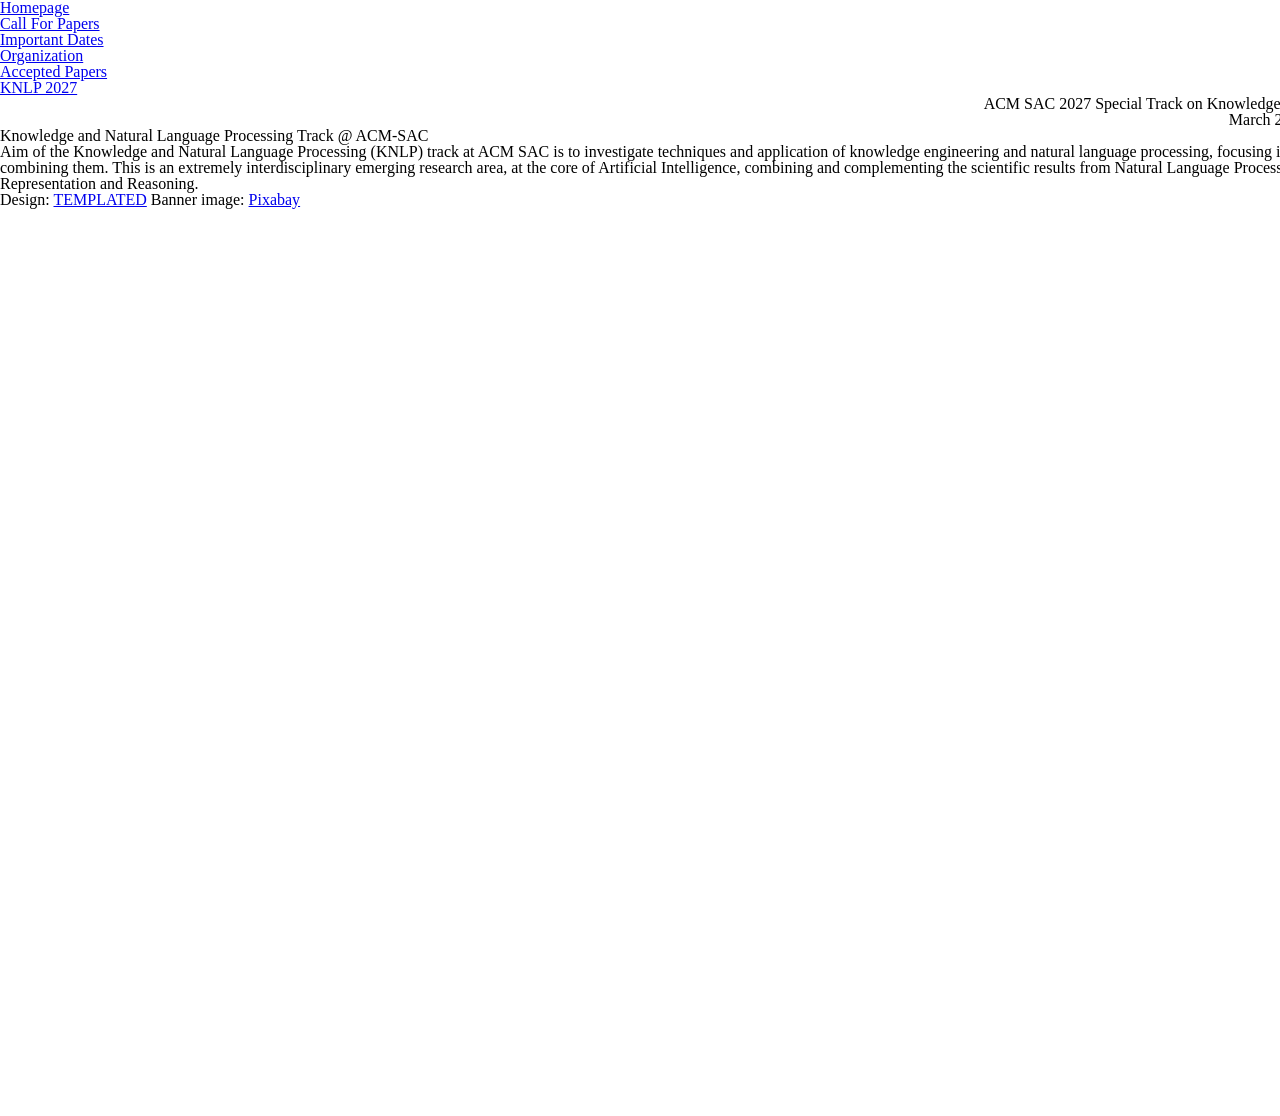
==== index.html @ 399a3861 "first commit" ====
<!DOCTYPE HTML>
<html>
	<head>
		<title>KNLP 2027 - SAC Special Track on Knowledge and Natural Language Processing</title>
		<meta http-equiv="content-type" content="text/html; charset=utf-8" />
		<meta name="description" content="" />
		<meta name="keywords" content="" />
		<link href='https://fonts.googleapis.com/css?family=Roboto:400,100,300,700,500,900' rel='stylesheet' type='text/css'>
		<script src="https://ajax.googleapis.com/ajax/libs/jquery/1.11.0/jquery.min.js"></script>
		<script src="js/skel.min.js"></script>
		<script src="js/skel-panels.min.js"></script>
		<script src="js/init.js"></script>
		<noscript>
			<link rel="stylesheet" href="css/skel-noscript.css" />
			<link rel="stylesheet" href="css/style.css" />
			<link rel="stylesheet" href="css/style-desktop.css" />
		</noscript>
	</head>
	<body class="homepage">

	<!-- Header -->
		<div id="header">
			<div id="nav-wrapper"> 
				<!-- Nav -->
				<nav id="nav">
					<ul>
						<li class="active"><a href="index.html">Homepage</a></li>
						<li><a href="call_for_papers.html">Call For Papers</a></li>
						<li><a href="important_dates.html">Important Dates</a></li>
						<li><a href="organization.html">Organization</a></li>
						<li><a href="programme.html">Accepted Papers</a></li>
					</ul>
				</nav>
			</div>
			<div class="container"> 
				
				<!-- Logo -->
				<div id="logo">
					<h1><a href="#">KNLP 2027</a></h1>
					<span class="tag"><p style="text-align: right; font-weight: 500">ACM SAC 2027 Special Track on Knowledge and Natural Language Processing<br />March 23-27, 2027 - Thessaloniki, Greece</p></span>
					
				</div>
			</div>
		</div>

	<!-- Featured -->
		<div id="featured">
			<div class="container">
				<div class="row">
				
				<header>
					<h2 style="text-align: left">Knowledge and Natural Language Processing Track @ ACM-SAC</h2>
				</header>
				<p>
Aim of the Knowledge and Natural Language Processing (KNLP) track at ACM SAC is to investigate techniques and application of knowledge engineering and natural language processing, focusing in particular on approaches combining them. This is an extremely interdisciplinary emerging research area, at the core of Artificial Intelligence, combining and complementing the scientific results from Natural Language Processing and Knowledge Representation and Reasoning.</p>

	<!-- Copyright -->
		<div id="copyright">
			<div class="container">
				Design: <a href="http://templated.co">TEMPLATED</a> Banner image: <a href="https://pixabay.com/it/illustrations/uomo-circuiti-5899201/">Pixabay</a>
			</div>
		</div>

	</body>
</html>
---- css/skel-noscript.css ----
/* Resets (http://meyerweb.com/eric/tools/css/reset/ | v2.0 | 20110126 | License: none (public domain)) */

	html,body,div,span,applet,object,iframe,h1,h2,h3,h4,h5,h6,p,blockquote,pre,a,abbr,acronym,address,big,cite,code,del,dfn,em,img,ins,kbd,q,s,samp,small,strike,strong,sub,sup,tt,var,b,u,i,center,dl,dt,dd,ol,ul,li,fieldset,form,label,legend,table,caption,tbody,tfoot,thead,tr,th,td,article,aside,canvas,details,embed,figure,figcaption,footer,header,hgroup,menu,nav,output,ruby,section,summary,time,mark,audio,video{margin:0;padding:0;border:0;font-size:100%;font:inherit;vertical-align:baseline;}article,aside,details,figcaption,figure,footer,header,hgroup,menu,nav,section{display:block;}body{line-height:1;}ol,ul{list-style:none;}blockquote,q{quotes:none;}blockquote:before,blockquote:after,q:before,q:after{content:'';content:none;}table{border-collapse:collapse;border-spacing:0;}body{-webkit-text-size-adjust:none}

/* Box Model */

	*, *:before, *:after {
		-moz-box-sizing: border-box;
		-webkit-box-sizing: border-box;
		-o-box-sizing: border-box;
		-ms-box-sizing: border-box;
		box-sizing: border-box;
	}

/* Container */

	body {
		min-width: 1200px;
	}

	.container {
		width: 1200px;
		margin-left: auto;
		margin-right: auto;
	}

	/* Modifiers */
	
		.container.small {
			width: 900px;
		}

		.container.big {
			width: 100%;
			max-width: 1500px;
			min-width: 1200px;
		}

/* Grid */

	/* Cells */

		.\31 2u { width: 100% }
		.\31 1u { width: 91.6666666667% }
		.\31 0u { width: 83.3333333333% }
		.\39 u { width: 75% }
		.\38 u { width: 66.6666666667% }
		.\37 u { width: 58.3333333333% }
		.\36 u { width: 50% }
		.\35 u { width: 41.6666666667% }
		.\34 u { width: 33.3333333333% }
		.\33 u { width: 25% }
		.\32 u { width: 16.6666666667% }
		.\31 u { width: 8.3333333333% }
		.\-11u { margin-left: 91.6666666667% }
		.\-10u { margin-left: 83.3333333333% }
		.\-9u { margin-left: 75% }
		.\-8u { margin-left: 66.6666666667% }
		.\-7u { margin-left: 58.3333333333% }
		.\-6u { margin-left: 50% }
		.\-5u { margin-left: 41.6666666667% }
		.\-4u { margin-left: 33.3333333333% }
		.\-3u { margin-left: 25% }
		.\-2u { margin-left: 16.6666666667% }
		.\-1u { margin-left: 8.3333333333% }

		.row > * {
			padding: 50px 0 0 50px;
			float: left;
			-moz-box-sizing: border-box;
			-webkit-box-sizing: border-box;
			-o-box-sizing: border-box;
			-ms-box-sizing: border-box;
			box-sizing: border-box;
		}

		.row + .row > * {
			padding-top: 50px;
		}

		.row {
			margin-left: -50px;
		}

	/* Rows */

		.row:after {
			content: '';
			display: block;
			clear: both;
			height: 0;
		}

		.row:first-child > * {
			padding-top: 0;
		}

		.row > * {
			padding-top: 0;
		}

		/* Modifiers */

			/* Flush */

				.row.flush {
					margin-left: 0;
				}

				.row.flush > * {
					padding: 0 !important;
				}

			/* Quarter */

				.row.quarter > * {
					padding: 12.5px 0 0 12.5px;
				}

				.row.quarter + .row.quarter > * {
					padding-top: 12.5px;
				}

				.row.quarter {
					margin-left: -12.5px;
				}

			/* Half */

				.row.half > * {
					padding: 25px 0 0 25px;
				}

				.row.half + .row.half > * {
					padding-top: 25px;
				}

				.row.half {
					margin-left: -25px;
				}

			/* One and (a) Half */

				.row.oneandhalf > * {
					padding: 75px 0 0 75px;
				}

				.row.oneandhalf + .row.oneandhalf > * {
					padding-top: 75px;
				}

				.row.oneandhalf {
					margin-left: -75px;
				}

			/* Double */

				.row.double > * {
					padding: 100px 0 0 100px;
				}

				.row.double + .row.double > * {
					padding-top: 100px;
				}

				.row.double {
					margin-left: -100px;
				}
---- css/style.css ----
/*
	Linear by TEMPLATED
    templated.co @templatedco
    Released for free under the Creative Commons Attribution 3.0 license (templated.co/license)
*/

@charset 'UTF-8';

@font-face{font-family:'FontAwesome';src:url('font/fontawesome-webfont.eot?v=4.0.1');src:url('font/fontawesome-webfont.eot?#iefix&v=4.0.1') format('embedded-opentype'),url('font/fontawesome-webfont.woff?v=4.0.1') format('woff'),url('font/fontawesome-webfont.ttf?v=4.0.1') format('truetype'),url('font/fontawesome-webfont.svg?v=4.0.1#fontawesomeregular') format('svg');font-weight:normal;font-style:normal}

/*********************************************************************************/
/* Basic                                                                         */
/*********************************************************************************/

	body
	{
		margin: 0;
		padding: 0;
		background: #161616;
	}

	body,input,textarea,select
	{
		font-family: 'Roboto', sans-serif;
		font-size: 11pt;
		font-weight: 300;
		line-height: 1.75em;
		color: #222;
	}

	h1,h2,h3,h4,h5,h6
	{
		font-weight: 350;
		color: #444;
	}
	
		h2
		{
			letter-spacing: -0.025em;
			line-height: 1.2;
		}
	
		h1 a, h2 a, h3 a, h4 a, h5 a, h6 a
		{
			color: inherit;
			text-decoration: none;
		}
		
	strong, b
	{
		font-weight: 500;
		color: #000000;
	}
	
	em, i
	{
		font-style: italic;
	}

	a
	{
		text-decoration: none;
		color: #80BA8E;
	}
	
	a:hover
	{
		text-decoration: underline;
	}

	sub
	{
		position: relative;
		top: 0.5em;
		font-size: 0.8em;
	}
	
	sup
	{
		position: relative;
		top: -0.5em;
		font-size: 0.8em;
	}
	
	hr
	{
		border: 0;
		border-top: solid 1px #ddd;
		margin: 6em 0 0 0;
		padding: 6em 0 0 0;
	}
	
	blockquote
	{
		border-left: solid 0.5em #ddd;
		padding: 1em 0 1em 2em;
		font-style: italic;
	}
	
	p, ul, ol, dl, table
	{
		margin-bottom: 1em;
	}

	header
	{
		margin-bottom: 1.6em;
	}
	
		header h2
		{
		}

		header .byline
		{
			display: block;
			margin: 1.5em 0 0 0;
			padding: 0 0 0.5em 0;
		}
		
	footer
	{
		margin-top: 1em;
	}

	br.clear
	{
		clear: both;
	}

	.pennant
	{
		color: #bbb;
	}

	/* Sections/Articles */
	
		section,
		article
		{
			margin-bottom: 3em;
		}
		
		section > :last-child,
		article > :last-child
		{
			margin-bottom: 0;
		}

		section:last-child,
		article:last-child
		{
			margin-bottom: 0;
		}

		.row > section,
		.row > article
		{
			margin-bottom: 0;
		}

	/* Images */

		.image
		{
			display: inline-block;
		}
		
			.image img
			{
				display: block;
				width: 100%;
			}

			.image.featured
			{
				display: block;
				width: 100%;
				margin: 0 0 2em 0;
			}
			
			.image.full
			{
				display: block;
				width: 100%;
				margin-bottom: 2em;
			}
			
			.image.left
			{
				float: left;
				margin: 0 2em 2em 0;
			}
			
			.image.centered
			{
				display: block;
				margin: 0 0 2em 0;
			}

				.image.centered img
				{
					margin: 0 auto;
					width: auto;
				}

	/* Lists */

		ul.default
		{
			margin: 0;
			padding: 0em 0em 1.5em 0em;
			list-style-type: square;
 			list-style-position: outside;
			list-style-image: none;
		}
		
			ul.default li
			{
				padding: 0.60em 0em;
				font-size: 0.95em;
				border-top: 1px solid;
				border-color: rgba(0,0,0,.1);
				list-style-type: square;
 				list-style-position: outside;
				list-style-image: none;
			}		
		
			ul.default li:first-child
			{
				padding-top: 0;
				border-top: none;
				list-style-type: square;
 				list-style-position: outside;
				list-style-image: none;
			}
	
			ul.default 
			{
				list-style-type: square;
	 			list-style-position: outside;
				list-style-image: none;
			}
		
		ul.style li {
			margin: 0;
			padding: 2em 0em 1.5em 0em;
			border-top: 1px solid;
			border-color: rgba(0,0,0,.1);
			list-style-type: square;
 			list-style-position: outside;
			list-style-image: none;
		}
		
		ul.style li:first-child
		{
			padding-top: 0;
			border-top: none;
			list-style-type: square;
 			list-style-position: outside;
			list-style-image: none;
		}
		
		ul.style img {
			float: left;
			margin-right: 20px;
		}
		
		ul.style a {
			color: #434343;
		}
		
		ul.style .posted {
			padding: 0em 0em 1em 0em;
			letter-spacing: 1px;
			text-transform: uppercase;
			font-size: 8pt;
			color: #A2A2A2;
			list-style-type: square;
 			list-style-position: outside;
			list-style-image: none;
		}
		
		ul.style .first {
			padding-top: 0px;
			border-top: none;
			list-style-type: square;
 			list-style-position: outside;
			list-style-image: none;
		}
							

	/* Buttons */
		
	.button
	{
		position: relative;
		display: inline-block;
		background: #80BA8E;
		padding: 0.8em 2em;
		text-decoration: none !important;
		font-size: 1.2em;
		font-weight: 300;
		color: #FFF !important;
		-moz-transition: color 0.35s ease-in-out, background-color 0.35s ease-in-out;
		-webkit-transition: color 0.35s ease-in-out, background-color 0.35s ease-in-out;
		-o-transition: color 0.35s ease-in-out, background-color 0.35s ease-in-out;
		-ms-transition: color 0.35s ease-in-out, background-color 0.35s ease-in-out;
		transition: color 0.35s ease-in-out, background-color 0.35s ease-in-out;
		text-align: center;
		border-radius: 0.25em;
	}

	.button:hover
	{
		background: #70AA7E;
		color: #FFF !important;
	}

/*********************************************************************************/
/* Icons                                                                         */
/* Powered by Font Awesome by Dave Gandy | http://fontawesome.io                 */
/* Licensed under the SIL OFL 1.1 (font), MIT (CSS)                              */
/*********************************************************************************/

	.fa
	{
		text-decoration: none;
	}

		.fa.solo
		{
		}
		
			.fa.solo span
			{
				display: none;
			}

		.fa:before
		{
			display:inline-block;
			font-family: FontAwesome;
			font-size: 1.25em;
			text-decoration: none;
			font-style: normal;
			font-weight: normal;
			line-height: 1;
			-webkit-font-smoothing:antialiased;
			-moz-osx-font-smoothing:grayscale;
		}

		.fa-lg{font-size:1.3333333333333333em;line-height:.75em;vertical-align:-15%}
		.fa-2x{font-size:2em}
		.fa-3x{font-size:3em}
		.fa-4x{font-size:4em}
		.fa-5x{font-size:5em}
		.fa-fw{width:1.2857142857142858em;text-align:center}
		.fa-ul{padding-left:0;margin-left:2.142857142857143em;list-style-type:none}.fa-ul>li{position:relative}
		.fa-li{position:absolute;left:-2.142857142857143em;width:2.142857142857143em;top:.14285714285714285em;text-align:center}.fa-li.fa-lg{left:-1.8571428571428572em}
		.fa-border{padding:.2em .25em .15em;border:solid .08em #eee;border-radius:.1em}
		.pull-right{float:right}
		.pull-left{float:left}
		.fa.pull-left{margin-right:.3em}
		.fa.pull-right{margin-left:.3em}
		.fa-spin{-webkit-animation:spin 2s infinite linear;-moz-animation:spin 2s infinite linear;-o-animation:spin 2s infinite linear;animation:spin 2s infinite linear}
		@-moz-keyframes spin{0%{-moz-transform:rotate(0deg)} 100%{-moz-transform:rotate(359deg)}}@-webkit-keyframes spin{0%{-webkit-transform:rotate(0deg)} 100%{-webkit-transform:rotate(359deg)}}@-o-keyframes spin{0%{-o-transform:rotate(0deg)} 100%{-o-transform:rotate(359deg)}}@-ms-keyframes spin{0%{-ms-transform:rotate(0deg)} 100%{-ms-transform:rotate(359deg)}}@keyframes spin{0%{transform:rotate(0deg)} 100%{transform:rotate(359deg)}}.fa-rotate-90{filter:progid:DXImageTransform.Microsoft.BasicImage(rotation=1);-webkit-transform:rotate(90deg);-moz-transform:rotate(90deg);-ms-transform:rotate(90deg);-o-transform:rotate(90deg);transform:rotate(90deg)}
		.fa-rotate-180{filter:progid:DXImageTransform.Microsoft.BasicImage(rotation=2);-webkit-transform:rotate(180deg);-moz-transform:rotate(180deg);-ms-transform:rotate(180deg);-o-transform:rotate(180deg);transform:rotate(180deg)}
		.fa-rotate-270{filter:progid:DXImageTransform.Microsoft.BasicImage(rotation=3);-webkit-transform:rotate(270deg);-moz-transform:rotate(270deg);-ms-transform:rotate(270deg);-o-transform:rotate(270deg);transform:rotate(270deg)}
		.fa-flip-horizontal{filter:progid:DXImageTransform.Microsoft.BasicImage(rotation=0, mirror=1);-webkit-transform:scale(-1, 1);-moz-transform:scale(-1, 1);-ms-transform:scale(-1, 1);-o-transform:scale(-1, 1);transform:scale(-1, 1)}
		.fa-flip-vertical{filter:progid:DXImageTransform.Microsoft.BasicImage(rotation=2, mirror=1);-webkit-transform:scale(1, -1);-moz-transform:scale(1, -1);-ms-transform:scale(1, -1);-o-transform:scale(1, -1);transform:scale(1, -1)}
		.fa-stack{position:relative;display:inline-block;width:2em;height:2em;line-height:2em;vertical-align:middle}
		.fa-stack-1x,.fa-stack-2x{position:absolute;left:0;width:100%;text-align:center}
		.fa-stack-1x{line-height:inherit}
		.fa-stack-2x{font-size:2em}
		.fa-inverse{color:#fff}
		.fa-glass:before{content:"\f000"}
		.fa-music:before{content:"\f001"}
		.fa-search:before{content:"\f002"}
		.fa-envelope-o:before{content:"\f003"}
		.fa-heart:before{content:"\f004"}
		.fa-star:before{content:"\f005"}
		.fa-star-o:before{content:"\f006"}
		.fa-user:before{content:"\f007"}
		.fa-film:before{content:"\f008"}
		.fa-th-large:before{content:"\f009"}
		.fa-th:before{content:"\f00a"}
		.fa-th-list:before{content:"\f00b"}
		.fa-check:before{content:"\f00c"}
		.fa-times:before{content:"\f00d"}
		.fa-search-plus:before{content:"\f00e"}
		.fa-search-minus:before{content:"\f010"}
		.fa-power-off:before{content:"\f011"}
		.fa-signal:before{content:"\f012"}
		.fa-gear:before,.fa-cog:before{content:"\f013"}
		.fa-trash-o:before{content:"\f014"}
		.fa-home:before{content:"\f015"}
		.fa-file-o:before{content:"\f016"}
		.fa-clock-o:before{content:"\f017"}
		.fa-road:before{content:"\f018"}
		.fa-download:before{content:"\f019"}
		.fa-arrow-circle-o-down:before{content:"\f01a"}
		.fa-arrow-circle-o-up:before{content:"\f01b"}
		.fa-inbox:before{content:"\f01c"}
		.fa-play-circle-o:before{content:"\f01d"}
		.fa-rotate-right:before,.fa-repeat:before{content:"\f01e"}
		.fa-refresh:before{content:"\f021"}
		.fa-list-alt:before{content:"\f022"}
		.fa-lock:before{content:"\f023"}
		.fa-flag:before{content:"\f024"}
		.fa-headphones:before{content:"\f025"}
		.fa-volume-off:before{content:"\f026"}
		.fa-volume-down:before{content:"\f027"}
		.fa-volume-up:before{content:"\f028"}
		.fa-qrcode:before{content:"\f029"}
		.fa-barcode:before{content:"\f02a"}
		.fa-tag:before{content:"\f02b"}
		.fa-tags:before{content:"\f02c"}
		.fa-book:before{content:"\f02d"}
		.fa-bookmark:before{content:"\f02e"}
		.fa-print:before{content:"\f02f"}
		.fa-camera:before{content:"\f030"}
		.fa-font:before{content:"\f031"}
		.fa-bold:before{content:"\f032"}
		.fa-italic:before{content:"\f033"}
		.fa-text-height:before{content:"\f034"}
		.fa-text-width:before{content:"\f035"}
		.fa-align-left:before{content:"\f036"}
		.fa-align-center:before{content:"\f037"}
		.fa-align-right:before{content:"\f038"}
		.fa-align-justify:before{content:"\f039"}
		.fa-list:before{content:"\f03a"}
		.fa-dedent:before,.fa-outdent:before{content:"\f03b"}
		.fa-indent:before{content:"\f03c"}
		.fa-video-camera:before{content:"\f03d"}
		.fa-picture-o:before{content:"\f03e"}
		.fa-pencil:before{content:"\f040"}
		.fa-map-marker:before{content:"\f041"}
		.fa-adjust:before{content:"\f042"}
		.fa-tint:before{content:"\f043"}
		.fa-edit:before,.fa-pencil-square-o:before{content:"\f044"}
		.fa-share-square-o:before{content:"\f045"}
		.fa-check-square-o:before{content:"\f046"}
		.fa-move:before{content:"\f047"}
		.fa-step-backward:before{content:"\f048"}
		.fa-fast-backward:before{content:"\f049"}
		.fa-backward:before{content:"\f04a"}
		.fa-play:before{content:"\f04b"}
		.fa-pause:before{content:"\f04c"}
		.fa-stop:before{content:"\f04d"}
		.fa-forward:before{content:"\f04e"}
		.fa-fast-forward:before{content:"\f050"}
		.fa-step-forward:before{content:"\f051"}
		.fa-eject:before{content:"\f052"}
		.fa-chevron-left:before{content:"\f053"}
		.fa-chevron-right:before{content:"\f054"}
		.fa-plus-circle:before{content:"\f055"}
		.fa-minus-circle:before{content:"\f056"}
		.fa-times-circle:before{content:"\f057"}
		.fa-check-circle:before{content:"\f058"}
		.fa-question-circle:before{content:"\f059"}
		.fa-info-circle:before{content:"\f05a"}
		.fa-crosshairs:before{content:"\f05b"}
		.fa-times-circle-o:before{content:"\f05c"}
		.fa-check-circle-o:before{content:"\f05d"}
		.fa-ban:before{content:"\f05e"}
		.fa-arrow-left:before{content:"\f060"}
		.fa-arrow-right:before{content:"\f061"}
		.fa-arrow-up:before{content:"\f062"}
		.fa-arrow-down:before{content:"\f063"}
		.fa-mail-forward:before,.fa-share:before{content:"\f064"}
		.fa-resize-full:before{content:"\f065"}
		.fa-resize-small:before{content:"\f066"}
		.fa-plus:before{content:"\f067"}
		.fa-minus:before{content:"\f068"}
		.fa-asterisk:before{content:"\f069"}
		.fa-exclamation-circle:before{content:"\f06a"}
		.fa-gift:before{content:"\f06b"}
		.fa-leaf:before{content:"\f06c"}
		.fa-fire:before{content:"\f06d"}
		.fa-eye:before{content:"\f06e"}
		.fa-eye-slash:before{content:"\f070"}
		.fa-warning:before,.fa-exclamation-triangle:before{content:"\f071"}
		.fa-plane:before{content:"\f072"}
		.fa-calendar:before{content:"\f073"}
		.fa-random:before{content:"\f074"}
		.fa-comment:before{content:"\f075"}
		.fa-magnet:before{content:"\f076"}
		.fa-chevron-up:before{content:"\f077"}
		.fa-chevron-down:before{content:"\f078"}
		.fa-retweet:before{content:"\f079"}
		.fa-shopping-cart:before{content:"\f07a"}
		.fa-folder:before{content:"\f07b"}
		.fa-folder-open:before{content:"\f07c"}
		.fa-resize-vertical:before{content:"\f07d"}
		.fa-resize-horizontal:before{content:"\f07e"}
		.fa-bar-chart-o:before{content:"\f080"}
		.fa-twitter-square:before{content:"\f081"}
		.fa-facebook-square:before{content:"\f082"}
		.fa-camera-retro:before{content:"\f083"}
		.fa-key:before{content:"\f084"}
		.fa-gears:before,.fa-cogs:before{content:"\f085"}
		.fa-comments:before{content:"\f086"}
		.fa-thumbs-o-up:before{content:"\f087"}
		.fa-thumbs-o-down:before{content:"\f088"}
		.fa-star-half:before{content:"\f089"}
		.fa-heart-o:before{content:"\f08a"}
		.fa-sign-out:before{content:"\f08b"}
		.fa-linkedin-square:before{content:"\f08c"}
		.fa-thumb-tack:before{content:"\f08d"}
		.fa-external-link:before{content:"\f08e"}
		.fa-sign-in:before{content:"\f090"}
		.fa-trophy:before{content:"\f091"}
		.fa-github-square:before{content:"\f092"}
		.fa-upload:before{content:"\f093"}
		.fa-lemon-o:before{content:"\f094"}
		.fa-phone:before{content:"\f095"}
		.fa-square-o:before{content:"\f096"}
		.fa-bookmark-o:before{content:"\f097"}
		.fa-phone-square:before{content:"\f098"}
		.fa-twitter:before{content:"\f099"}
		.fa-facebook:before{content:"\f09a"}
		.fa-github:before{content:"\f09b"}
		.fa-unlock:before{content:"\f09c"}
		.fa-credit-card:before{content:"\f09d"}
		.fa-rss:before{content:"\f09e"}
		.fa-hdd-o:before{content:"\f0a0"}
		.fa-bullhorn:before{content:"\f0a1"}
		.fa-bell:before{content:"\f0f3"}
		.fa-certificate:before{content:"\f0a3"}
		.fa-hand-o-right:before{content:"\f0a4"}
		.fa-hand-o-left:before{content:"\f0a5"}
		.fa-hand-o-up:before{content:"\f0a6"}
		.fa-hand-o-down:before{content:"\f0a7"}
		.fa-arrow-circle-left:before{content:"\f0a8"}
		.fa-arrow-circle-right:before{content:"\f0a9"}
		.fa-arrow-circle-up:before{content:"\f0aa"}
		.fa-arrow-circle-down:before{content:"\f0ab"}
		.fa-globe:before{content:"\f0ac"}
		.fa-wrench:before{content:"\f0ad"}
		.fa-tasks:before{content:"\f0ae"}
		.fa-filter:before{content:"\f0b0"}
		.fa-briefcase:before{content:"\f0b1"}
		.fa-fullscreen:before{content:"\f0b2"}
		.fa-group:before{content:"\f0c0"}
		.fa-chain:before,.fa-link:before{content:"\f0c1"}
		.fa-cloud:before{content:"\f0c2"}
		.fa-flask:before{content:"\f0c3"}
		.fa-cut:before,.fa-scissors:before{content:"\f0c4"}
		.fa-copy:before,.fa-files-o:before{content:"\f0c5"}
		.fa-paperclip:before{content:"\f0c6"}
		.fa-save:before,.fa-floppy-o:before{content:"\f0c7"}
		.fa-square:before{content:"\f0c8"}
		.fa-reorder:before{content:"\f0c9"}
		.fa-list-ul:before{content:"\f0ca"}
		.fa-list-ol:before{content:"\f0cb"}
		.fa-strikethrough:before{content:"\f0cc"}
		.fa-underline:before{content:"\f0cd"}
		.fa-table:before{content:"\f0ce"}
		.fa-magic:before{content:"\f0d0"}
		.fa-truck:before{content:"\f0d1"}
		.fa-pinterest:before{content:"\f0d2"}
		.fa-pinterest-square:before{content:"\f0d3"}
		.fa-google-plus-square:before{content:"\f0d4"}
		.fa-google-plus:before{content:"\f0d5"}
		.fa-money:before{content:"\f0d6"}
		.fa-caret-down:before{content:"\f0d7"}
		.fa-caret-up:before{content:"\f0d8"}
		.fa-caret-left:before{content:"\f0d9"}
		.fa-caret-right:before{content:"\f0da"}
		.fa-columns:before{content:"\f0db"}
		.fa-unsorted:before,.fa-sort:before{content:"\f0dc"}
		.fa-sort-down:before,.fa-sort-asc:before{content:"\f0dd"}
		.fa-sort-up:before,.fa-sort-desc:before{content:"\f0de"}
		.fa-envelope:before{content:"\f0e0"}
		.fa-linkedin:before{content:"\f0e1"}
		.fa-rotate-left:before,.fa-undo:before{content:"\f0e2"}
		.fa-legal:before,.fa-gavel:before{content:"\f0e3"}
		.fa-dashboard:before,.fa-tachometer:before{content:"\f0e4"}
		.fa-comment-o:before{content:"\f0e5"}
		.fa-comments-o:before{content:"\f0e6"}
		.fa-flash:before,.fa-bolt:before{content:"\f0e7"}
		.fa-sitemap:before{content:"\f0e8"}
		.fa-umbrella:before{content:"\f0e9"}
		.fa-paste:before,.fa-clipboard:before{content:"\f0ea"}
		.fa-lightbulb-o:before{content:"\f0eb"}
		.fa-exchange:before{content:"\f0ec"}
		.fa-cloud-download:before{content:"\f0ed"}
		.fa-cloud-upload:before{content:"\f0ee"}
		.fa-user-md:before{content:"\f0f0"}
		.fa-stethoscope:before{content:"\f0f1"}
		.fa-suitcase:before{content:"\f0f2"}
		.fa-bell-o:before{content:"\f0a2"}
		.fa-coffee:before{content:"\f0f4"}
		.fa-cutlery:before{content:"\f0f5"}
		.fa-file-text-o:before{content:"\f0f6"}
		.fa-building:before{content:"\f0f7"}
		.fa-hospital:before{content:"\f0f8"}
		.fa-ambulance:before{content:"\f0f9"}
		.fa-medkit:before{content:"\f0fa"}
		.fa-fighter-jet:before{content:"\f0fb"}
		.fa-beer:before{content:"\f0fc"}
		.fa-h-square:before{content:"\f0fd"}
		.fa-plus-square:before{content:"\f0fe"}
		.fa-angle-double-left:before{content:"\f100"}
		.fa-angle-double-right:before{content:"\f101"}
		.fa-angle-double-up:before{content:"\f102"}
		.fa-angle-double-down:before{content:"\f103"}
		.fa-angle-left:before{content:"\f104"}
		.fa-angle-right:before{content:"\f105"}
		.fa-angle-up:before{content:"\f106"}
		.fa-angle-down:before{content:"\f107"}
		.fa-desktop:before{content:"\f108"}
		.fa-laptop:before{content:"\f109"}
		.fa-tablet:before{content:"\f10a"}
		.fa-mobile-phone:before,.fa-mobile:before{content:"\f10b"}
		.fa-circle-o:before{content:"\f10c"}
		.fa-quote-left:before{content:"\f10d"}
		.fa-quote-right:before{content:"\f10e"}
		.fa-spinner:before{content:"\f110"}
		.fa-circle:before{content:"\f111"}
		.fa-mail-reply:before,.fa-reply:before{content:"\f112"}
		.fa-github-alt:before{content:"\f113"}
		.fa-folder-o:before{content:"\f114"}
		.fa-folder-open-o:before{content:"\f115"}
		.fa-expand-o:before{content:"\f116"}
		.fa-collapse-o:before{content:"\f117"}
		.fa-smile-o:before{content:"\f118"}
		.fa-frown-o:before{content:"\f119"}
		.fa-meh-o:before{content:"\f11a"}
		.fa-gamepad:before{content:"\f11b"}
		.fa-keyboard-o:before{content:"\f11c"}
		.fa-flag-o:before{content:"\f11d"}
		.fa-flag-checkered:before{content:"\f11e"}
		.fa-terminal:before{content:"\f120"}
		.fa-code:before{content:"\f121"}
		.fa-reply-all:before{content:"\f122"}
		.fa-mail-reply-all:before{content:"\f122"}
		.fa-star-half-empty:before,.fa-star-half-full:before,.fa-star-half-o:before{content:"\f123"}
		.fa-location-arrow:before{content:"\f124"}
		.fa-crop:before{content:"\f125"}
		.fa-code-fork:before{content:"\f126"}
		.fa-unlink:before,.fa-chain-broken:before{content:"\f127"}
		.fa-question:before{content:"\f128"}
		.fa-info:before{content:"\f129"}
		.fa-exclamation:before{content:"\f12a"}
		.fa-superscript:before{content:"\f12b"}
		.fa-subscript:before{content:"\f12c"}
		.fa-eraser:before{content:"\f12d"}
		.fa-puzzle-piece:before{content:"\f12e"}
		.fa-microphone:before{content:"\f130"}
		.fa-microphone-slash:before{content:"\f131"}
		.fa-shield:before{content:"\f132"}
		.fa-calendar-o:before{content:"\f133"}
		.fa-fire-extinguisher:before{content:"\f134"}
		.fa-rocket:before{content:"\f135"}
		.fa-maxcdn:before{content:"\f136"}
		.fa-chevron-circle-left:before{content:"\f137"}
		.fa-chevron-circle-right:before{content:"\f138"}
		.fa-chevron-circle-up:before{content:"\f139"}
		.fa-chevron-circle-down:before{content:"\f13a"}
		.fa-html5:before{content:"\f13b"}
		.fa-css3:before{content:"\f13c"}
		.fa-anchor:before{content:"\f13d"}
		.fa-unlock-o:before{content:"\f13e"}
		.fa-bullseye:before{content:"\f140"}
		.fa-ellipsis-horizontal:before{content:"\f141"}
		.fa-ellipsis-vertical:before{content:"\f142"}
		.fa-rss-square:before{content:"\f143"}
		.fa-play-circle:before{content:"\f144"}
		.fa-ticket:before{content:"\f145"}
		.fa-minus-square:before{content:"\f146"}
		.fa-minus-square-o:before{content:"\f147"}
		.fa-level-up:before{content:"\f148"}
		.fa-level-down:before{content:"\f149"}
		.fa-check-square:before{content:"\f14a"}
		.fa-pencil-square:before{content:"\f14b"}
		.fa-external-link-square:before{content:"\f14c"}
		.fa-share-square:before{content:"\f14d"}
		.fa-compass:before{content:"\f14e"}
		.fa-toggle-down:before,.fa-caret-square-o-down:before{content:"\f150"}
		.fa-toggle-up:before,.fa-caret-square-o-up:before{content:"\f151"}
		.fa-toggle-right:before,.fa-caret-square-o-right:before{content:"\f152"}
		.fa-euro:before,.fa-eur:before{content:"\f153"}
		.fa-gbp:before{content:"\f154"}
		.fa-dollar:before,.fa-usd:before{content:"\f155"}
		.fa-rupee:before,.fa-inr:before{content:"\f156"}
		.fa-cny:before,.fa-rmb:before,.fa-yen:before,.fa-jpy:before{content:"\f157"}
		.fa-ruble:before,.fa-rouble:before,.fa-rub:before{content:"\f158"}
		.fa-won:before,.fa-krw:before{content:"\f159"}
		.fa-bitcoin:before,.fa-btc:before{content:"\f15a"}
		.fa-file:before{content:"\f15b"}
		.fa-file-text:before{content:"\f15c"}
		.fa-sort-alpha-asc:before{content:"\f15d"}
		.fa-sort-alpha-desc:before{content:"\f15e"}
		.fa-sort-amount-asc:before{content:"\f160"}
		.fa-sort-amount-desc:before{content:"\f161"}
		.fa-sort-numeric-asc:before{content:"\f162"}
		.fa-sort-numeric-desc:before{content:"\f163"}
		.fa-thumbs-up:before{content:"\f164"}
		.fa-thumbs-down:before{content:"\f165"}
		.fa-youtube-square:before{content:"\f166"}
		.fa-youtube:before{content:"\f167"}
		.fa-xing:before{content:"\f168"}
		.fa-xing-square:before{content:"\f169"}
		.fa-youtube-play:before{content:"\f16a"}
		.fa-dropbox:before{content:"\f16b"}
		.fa-stack-overflow:before{content:"\f16c"}
		.fa-instagram:before{content:"\f16d"}
		.fa-flickr:before{content:"\f16e"}
		.fa-adn:before{content:"\f170"}
		.fa-bitbucket:before{content:"\f171"}
		.fa-bitbucket-square:before{content:"\f172"}
		.fa-tumblr:before{content:"\f173"}
		.fa-tumblr-square:before{content:"\f174"}
		.fa-long-arrow-down:before{content:"\f175"}
		.fa-long-arrow-up:before{content:"\f176"}
		.fa-long-arrow-left:before{content:"\f177"}
		.fa-long-arrow-right:before{content:"\f178"}
		.fa-apple:before{content:"\f179"}
		.fa-windows:before{content:"\f17a"}
		.fa-android:before{content:"\f17b"}
		.fa-linux:before{content:"\f17c"}
		.fa-dribbble:before{content:"\f17d"}
		.fa-skype:before{content:"\f17e"}
		.fa-foursquare:before{content:"\f180"}
		.fa-trello:before{content:"\f181"}
		.fa-female:before{content:"\f182"}
		.fa-male:before{content:"\f183"}
		.fa-gittip:before{content:"\f184"}
		.fa-sun-o:before{content:"\f185"}
		.fa-moon-o:before{content:"\f186"}
		.fa-archive:before{content:"\f187"}
		.fa-bug:before{content:"\f188"}
		.fa-vk:before{content:"\f189"}
		.fa-weibo:before{content:"\f18a"}
		.fa-renren:before{content:"\f18b"}
		.fa-pagelines:before{content:"\f18c"}
		.fa-stack-exchange:before{content:"\f18d"}
		.fa-arrow-circle-o-right:before{content:"\f18e"}
		.fa-arrow-circle-o-left:before{content:"\f190"}
		.fa-toggle-left:before,.fa-caret-square-o-left:before{content:"\f191"}
		.fa-dot-circle-o:before{content:"\f192"}
		.fa-wheelchair:before{content:"\f193"}
		.fa-vimeo-square:before{content:"\f194"}
		.fa-turkish-lira:before,.fa-try:before{content:"\f195"}
		.fa-fax:before{content:"\f1ac"}
		.fa-share-alt:before{content:"\f1e0"}
		.fa-cubes:before{content:"\f1b3"}

/*********************************************************************************/
/* Social Icon Styles                                                            */
/*********************************************************************************/

	ul.contact
	{
		padding: 1.5em 0 0 0;
		list-style: none;
		cursor: default;
	}
	
	ul.contact li
	{
		display: inline-block;
		margin: 0 1em;
	}
	
	ul.contact li span
	{
		display: none;
		margin: 0;
		padding: 0;
	}
	
	ul.contact li a
	{
		color: inherit;
		font-size: 1.75em;
		display: inline-block;
		-moz-transition: color 0.35s ease-in-out, background-color 0.35s ease-in-out;
		-webkit-transition: color 0.35s ease-in-out, background-color 0.35s ease-in-out;
		-o-transition: color 0.35s ease-in-out, background-color 0.35s ease-in-out;
		-ms-transition: color 0.35s ease-in-out, background-color 0.35s ease-in-out;
		transition: color 0.35s ease-in-out, background-color 0.35s ease-in-out;
	}
	
	ul.contact li a:hover
	{
		color: #fff;
	}

/*********************************************************************************/
/* Header                                                                        */
/*********************************************************************************/

	#header
	{
		position: relative;
		background: url(../images/header.jpg) no-repeat bottom center;
		background-attachment: fixed;
		background-size: cover;
		text-align: center;
	}
	
		#header:before
		{
			content: '';
			position: absolute;
			left: 0;
			top: 0;
			width: 100%;
			height: 100%;
			background: rgba(64,64,64,0.125);
		}

/*********************************************************************************/
/* Logo                                                                          */
/*********************************************************************************/

	#logo
	{
		position: relative;
		z-index: 1;
	}
	
		#logo h1
		{
			color: #FFF;
			text-align: right;
		}
	
		#logo a
		{
			display: block;
			text-decoration: none;
			font-weight: 400;
			line-height: 1em;
			font-size: 7em;
			color: #FFF;
			letter-spacing: -0.05em;
			margin: 0 0 0.125em 0;
			text-align: right;
		}
		
		#logo span
		{
			font-size: 1.4em;
			color: #FFF;
			text-align: right;
		}

/*********************************************************************************/
/* Nav                                                                           */
/*********************************************************************************/

	#nav
	{
	}

		#nav-wrapper
		{
			background: rgba(0,0,0,.1);
			position: absolute;
			top: 0;
			left: 0;
			width: 100%;
		}
		
		#nav > ul
		{
			margin: 0;
			padding: 0;
			text-align: right;
		}

		#nav > ul > li
		{
			display: inline-block;
			border-right: 1px solid;
			border-color: rgba(255,255,255,.1);
		}
		
			#nav > ul > li:last-child
			{
				padding-right: 0;
				border-right: none;
			}

			#nav > ul > li > a,
			#nav > ul > li > span
			{
				display: inline-block;
				padding: 1.5em 1.5em;
				letter-spacing: 0.06em;
				text-decoration: none;
				text-transform: uppercase;
				font-size: 1.1em;
				outline: 0;
				color: #FFF;
			}

			#nav li.active a
			{
				color: #FFF;
			}

			#nav > ul > li > ul
			{
				display: none;
			}
	
/*********************************************************************************/
/* Main                                                                          */
/*********************************************************************************/

	#main
	{
		position: relative;
		background: #fff;
	}
	
	.homepage #content
	{
		text-align: center;
	}
	
	.homepage #content header h2
	{
	}

	#sidebar h2
	{
		display: block;
		padding-bottom: 0.50em;
	}

/*********************************************************************************/
/* Footer                                                                        */
/*********************************************************************************/
	
	#footer
	{
		position: relative;
		text-align: center;
	}
	
	#footer header h2
	{
		color: #FFF !important;
	}
	
	#footer header .byline
	{
		color: rgba(255,255,255,.2);
	}

/*********************************************************************************/
/* Copyright                                                                     */
/*********************************************************************************/
	
	#copyright
	{
		position: relative;
		text-align: center;
		color: #774535;
	}
	
	#copyright .container
	{
		padding: 3em 0em;
		border-top: 1px solid;
		border-color: rgba(255,255,255,.05);
		color:  rgba(255,255,255,.1);
	}
	
	#copyright a
	{
		text-decoration: none;
		color:  rgba(255,255,255,.2);
	}
	
/*********************************************************************************/
/* Featured                                                                      */
/*********************************************************************************/
	
	#featured
	{
		position: relative;
		background: #f2f2f2;
		text-align: justify;
	    text-justify: inter-word;
	}
	
	#featured h2
	{
		text-align: center;
	}

	#featured h3
	{
		display: block;
		font-weight: 300;
	}

	#featured .pennant
	{
		font-size: 4em;
	}
	
	#featured .button
	{
		margin-top: 1.5em;
	}

/*********************************************************************************/
/* Tweet                                                                         */
/*********************************************************************************/
	
	#tweet
	{
		position: relative;
		text-align: center;
		background: url(../images/header.jpg) no-repeat center center;
		background-attachment: fixed;
		background-size: cover;
	}

		#tweet:before
		{
			content: '';
			position: absolute;
			left: 0;
			top: 0;
			width: 100%;
			height: 100%;
			background: rgba(64,64,64,0.5);
		}
	
		#tweet section
		{
			border-top: 1px solid;
			border-bottom: 1px solid;
			border-color: rgba(255,255,255,.1);
		}

		#tweet blockquote
		{
			position: relative;
			border: none;
			margin: 0;
			font-weight: 300;
			color: rgba(255,255,255,.6);
		}
---- css/style-desktop.css ----
/*
	Linear by TEMPLATED
    templated.co @templatedco
    Released for free under the Creative Commons Attribution 3.0 license (templated.co/license)
*/

/*********************************************************************************/
/* Basic                                                                         */
/*********************************************************************************/

	body
	{
	}

	body,input,textarea,select
	{
	}

	header
	{
		margin-bottom: 1.6em;
	}
	
		header h2
		{
			font-size: 3.4em;
		}

		header .byline
		{
			font-size: 1.7em;
		}

/*********************************************************************************/
/* Header                                                                        */
/*********************************************************************************/

	#header
	{
		padding: 10em 0 6em 0;
	}

	.homepage #header
	{
		padding: 16em 0 12em 0;
	}

/*********************************************************************************/
/* Main                                                                          */
/*********************************************************************************/

	#main
	{
		padding: 6em 0em;
	}
	
	.homepage #content header h2
	{
		padding: 0.70em 0em;
		font-size: 2.2em;
	}

	#sidebar h2
	{
		font-size: 2.4em;
	}

/*********************************************************************************/
/* Footer                                                                        */
/*********************************************************************************/
	
	#footer
	{
		padding: 6em 0em;
	}
	
/*********************************************************************************/
/* Featured                                                                      */
/*********************************************************************************/
	
	#featured
	{
		padding: 6em 0em;
	}
	
	#featured h3
	{
		padding: 1.5em 0em;
		font-size: 1.6em;
	}

	#featured header
	{
		margin-bottom: 3em;
	}
	
	#featured p
	{
		line-height: 2em;
		font-size: 1.2em;
	}
	
/*********************************************************************************/
/* Tweet                                                                         */
/*********************************************************************************/
	
	#tweet
	{
		padding: 6em 0em;
	}

	#tweet blockquote
	{
		margin: 0;
		padding: 1em 4em;
		line-height: 1.5em;
		font-size: 1.8em;
	}
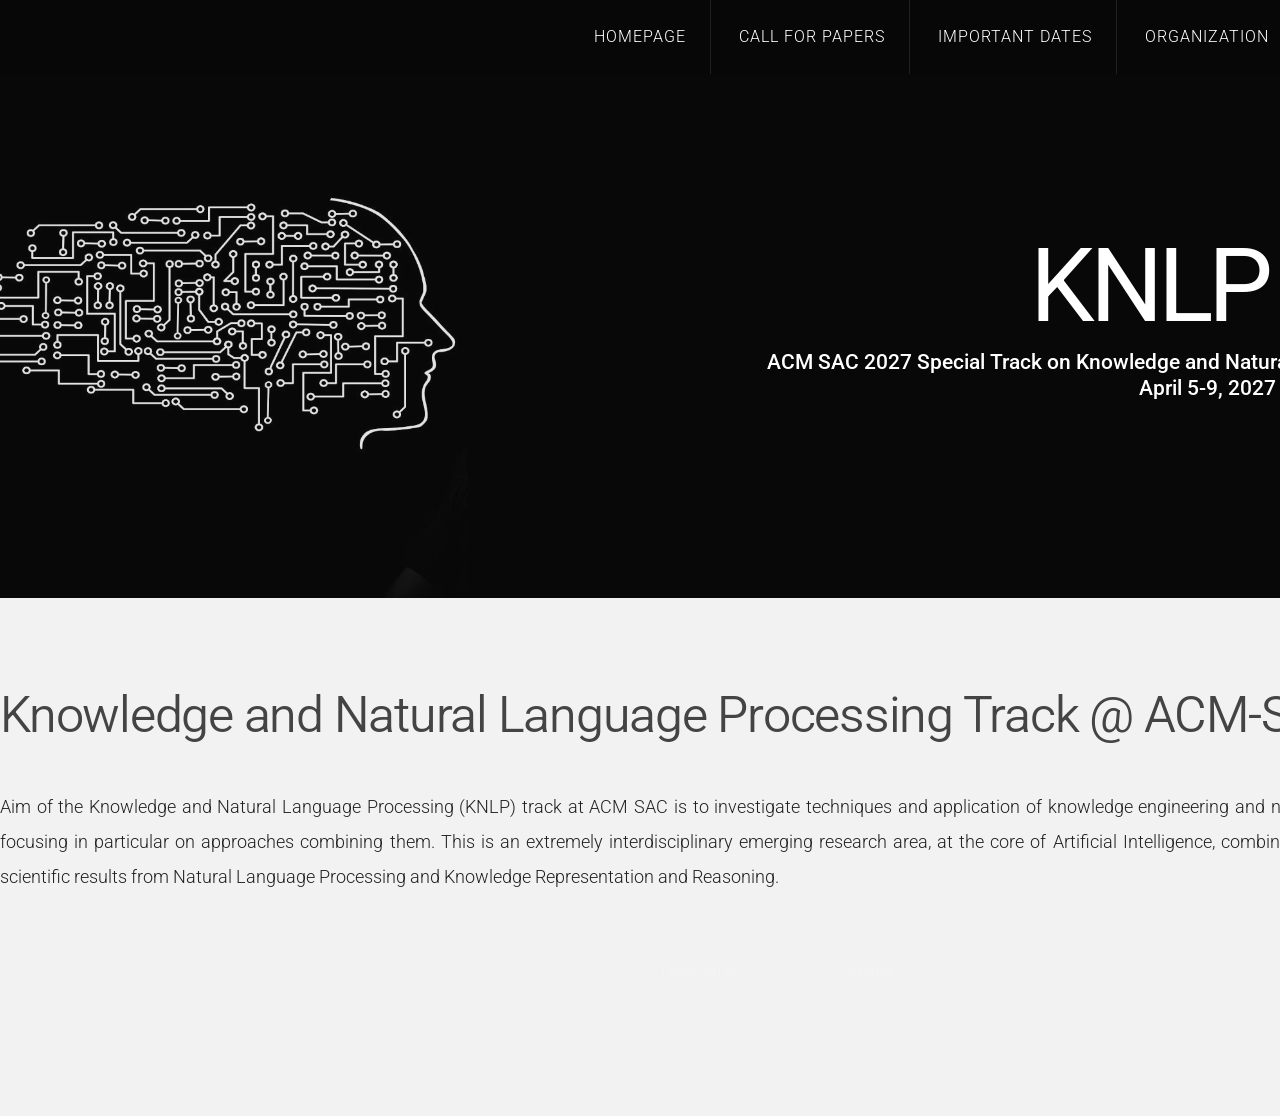
==== commit c1edc799: "fix" ====
--- a/index.html
+++ b/index.html
@@ -37,7 +37,7 @@
 				<!-- Logo -->
 				<div id="logo">
 					<h1><a href="#">KNLP 2027</a></h1>
-					<span class="tag"><p style="text-align: right; font-weight: 500">ACM SAC 2027 Special Track on Knowledge and Natural Language Processing<br />March 23-27, 2027 - Thessaloniki, Greece</p></span>
+					<span class="tag"><p style="text-align: right; font-weight: 500">ACM SAC 2027 Special Track on Knowledge and Natural Language Processing<br />April 5-9, 2027 - Gwangju, South Korea</p></span>
 					
 				</div>
 			</div>
